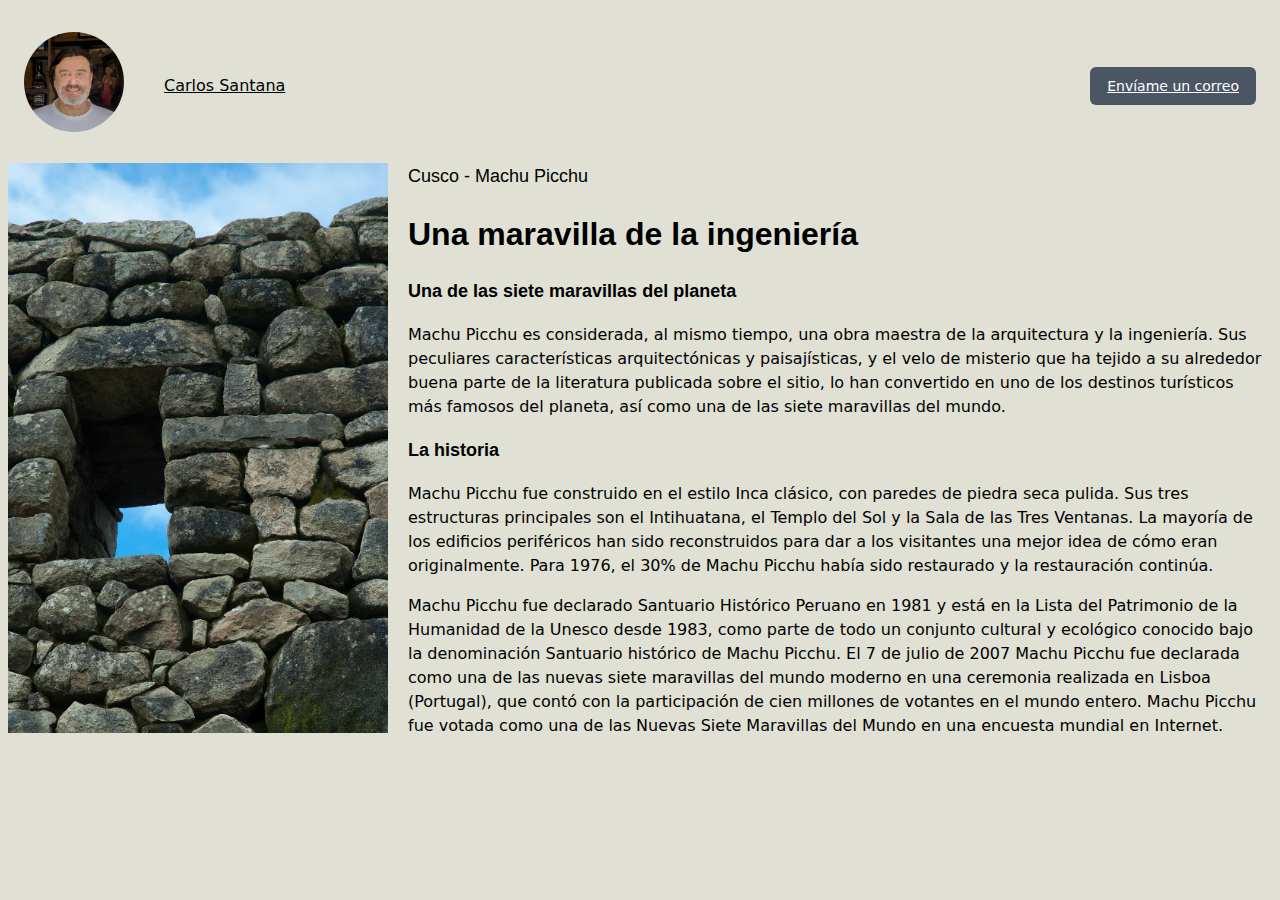
==== artículo1.html @ b63bfe69 "Add files via upload" ====
<!DOCTYPE html>
<html lang="en">
<head>
    <meta charset="UTF-8">
    <meta http-equiv="X-UA-Compatible" content="IE=edge">
    <meta name="viewport" content="width=device-width, initial-scale=1.0">
    <link rel="stylesheet" href="estilos.css">
    <title>Artículo 1</title>
</head>
<body>

    <header>
        <nav>

            <div class="left-nav">
                <div class="image-content">
                    <a href="#">
                        <img class="profile-pic" src="./img/Carlos.jpg" alt="Foto del autor" />
                    </a>
                </div>

                <div class="name-content">
                    <a href="#">
                        Carlos Santana
                    </a>
                </div>
            </div>

            <div class="contact-content">             
                <a href="mailto:carlos.santana.gacitua@gmail.com">
                    Envíame un correo
                </a>
            </div>
        </nav>
    </header>

    <div class="card">
        <div class="column-text">
            <img  src="./img/MachuPicchu1.jpg" style="float:left; padding-right: 20px;" alt="" width="400">
            <span>
                <FONT FACE="Arial" SIZE=4 COLOR="black">
                    Cusco - Machu Picchu
                </FONT>
            </span>
            
            <h2>
                <FONT FACE="Arial" SIZE=6 COLOR="black">
                    Una maravilla de la ingeniería
                </FONT>
            </h2>

            <FONT FACE="Arial" SIZE=4 COLOR="black">
            <p><b>Una de las siete maravillas del planeta</b></p>
            </FONT>
                        
            <p>
                Machu Picchu es considerada, al mismo tiempo, una obra maestra de la arquitectura y la ingeniería. Sus peculiares 
                características arquitectónicas y paisajísticas, y el velo de misterio que ha tejido a su alrededor buena parte 
                de la literatura publicada sobre el sitio, lo han convertido en uno de los destinos turísticos más famosos del 
                planeta, así como una de las siete maravillas del mundo.

            </p>

            <FONT FACE="Arial" SIZE=4 COLOR="black">
            <p><b>La historia</b></p>
            </FONT>
             
            <p>
                Machu Picchu fue construido en el estilo Inca clásico, con paredes de piedra seca pulida. Sus tres 
                estructuras principales son el Intihuatana, el Templo del Sol y la Sala de las Tres Ventanas. La 
                mayoría de los edificios periféricos han sido reconstruidos para dar a los visitantes una mejor idea 
                de cómo eran originalmente. Para 1976, el 30% de Machu Picchu había sido restaurado y la restauración 
                continúa.
            </p>
            <p>
                Machu Picchu fue declarado Santuario Histórico Peruano en 1981 y está en la Lista del Patrimonio de 
                la Humanidad de la Unesco desde 1983, como parte de todo un conjunto cultural y ecológico conocido 
                bajo la denominación Santuario histórico de Machu Picchu. El 7 de julio de 2007 Machu Picchu fue 
                declarada como una de las nuevas siete maravillas del mundo moderno en una ceremonia realizada en 
                Lisboa (Portugal), que contó con la participación de cien millones de votantes en el mundo entero. 
                Machu Picchu fue votada como una de las Nuevas Siete Maravillas del Mundo en una encuesta mundial 
                en Internet.

            </p>
        
        </div>    
    </div>

</body>
</html>
---- estilos.css ----
/* Archivo Estilos.css */

* {
    box-sizing: border-box;
    border-width: 0;
    border-style: solid;
    border-color: #0c0c0c;
}

html {
    font-family: ui-sans-serif, system-ui, -apple-system, BlinkMacSystemFont,
        "Segoe UI", Roboto, "Helvetica Neue", Arial, "Noto Sans", sans-serif,
        "Apple Color Emoji", "Segoe UI Emoji", "Segoe UI Symbol", "Noto Color Emoji";
    line-height: 1.5;
}

body {
    font-family: inherit;
    line-height: inherit;
    margin: 1;
    background-color: rgb(224, 224, 213);
    background-repeat: no-repeat;
}

header {
    position: relative;
    padding: 1.5rem 0;
}

header nav {
    padding-left: 1rem;
    padding-right: 1rem;
    max-width: 80rem;
    margin-left: auto;
    margin-right: auto;
    justify-content: space-between;
    align-items: center;
    display: flex;
}

main {
    position: relative;
    padding-top: 16px;
    padding-bottom: 20px;
    padding-left: 4px;
    padding-right: 4px;
    position: relative;
    max-width: 80rem;
    margin-left: auto;
    margin-right: auto;
}

.left-nav {
    flex: 1 1 0%;
    align-items: center;
    display: flex;
}

.image-content {
    justify-content: space-between;
    align-items: center;
    display: flex;
}

.profile-pic {
    width: 100px;
    height: 100px;
    border-radius: 50%;
    }

.name-content {
    margin-left: 2.5rem;
    margin-right: 2.5rem;
}

.name-content a {
    --tw-text-opacity: 1;
    color: rgba(0, 0, 0, var(--tw-text-opacity));
    font-weight: 500;
}

.contact-content a {
    border-color: transparent;
    border-radius: .375rem;
    border-width: 1px;
    display: inline-flex;
    align-items: center;
    font-weight: 500;
    font-size: .875rem;
    line-height: 1.25rem;
    padding-top: .5rem;
    padding-left: 1rem;
    padding-right: 1rem;
    padding-bottom: .5rem;
    background-color: rgba(75, 85, 99, var(--tw-bg-opacity));
    color: rgba(255, 255, 255, var(--tw-text-opacity));
    --tw-bg-opacity: 1;
    --tw-text-opacity: 1;
}

.blog-description {
    text-align: center;
}

.blog-description h1 {
    margin-top: 1rem;
    letter-spacing: -.025em;
    font-size: 2.25rem;
    line-height: 2.5rem;
    color: rgba(17, 24, 39, var(--tw-text-opacity));
    font-weight: 800;
    --tw-text-opacity: 1;
}

.blog-description p {
    margin-top: 1rem;
    max-width: 42rem;
    --tw-text-opacity: 1;
    color: rgba(107, 114, 128, var(--tw-text-opacity));
    margin-left: auto;
    margin-right: auto;
    font-size: 1.25rem;
    line-height: 1.75rem;
}

.articles-area {
    grid-template-columns: repeat(3, minmax(0, 1fr));
    max-width: none;
    gap: 1.25rem;
    margin-top: 3rem;
    margin-left: auto;
    margin-right: auto;
    display: grid;
}

.article-area {
    --tw-shadow: 0 10px 15px -3px rgba(0, 0, 0, 0.1), 0 4px 6px -2px rgba(0, 0, 0, 0.05);
    box-shadow: var(--tw-ring-offset-shadow, 0 0 #0000), var(--tw-ring-shadow, 0 0 #0000), var(--tw-shadow);
    overflow: hidden;
    flex-direction: column;
    display: flex;
    border-radius: .5rem;
}

.image-article-area {
    flex-shrink: 0;
}

.image-article-area a img {
    width: 100%;
    object-fit: cover;
    height: 12rem;
}

.info-article {
    padding: 1.5rem;
    flex: 1 1 0%;
    justify-content: space-between;
    flex-direction: column;
    display: flex;
    --tw-bg-opacity: 1;
    background-color: rgba(255, 255, 255, var(--tw-bg-opacity));
}

.info-article span {
    font-size: .875rem;
    line-height: 1.25rem;
    font-weight: 500;
}

.info-article a {
    display: block;
    margin-top: .5rem;

}

.title-info-article {
    --tw-text-opacity: 1;
    color: rgba(17, 24, 39, var(--tw-text-opacity));
    font-size: 1.25rem;
    line-height: 1.75rem;
    font-weight: 600;
    text-decoration: underline;
}

.description-info-article {
    margin-top: .75rem;
    --tw-text-opacity: 1;
    color: rgba(107, 114, 128, var(--tw-text-opacity));
    font-size: 1rem;
    line-height: 1.5rem;
}

.date-area {
    display: flex;
    margin-top: 1.5rem;
    --tw-text-opacity: 1;
    color: rgba(107, 114, 128, var(--tw-text-opacity));
    font-size: .875rem;
    line-height: 1.25rem;
}
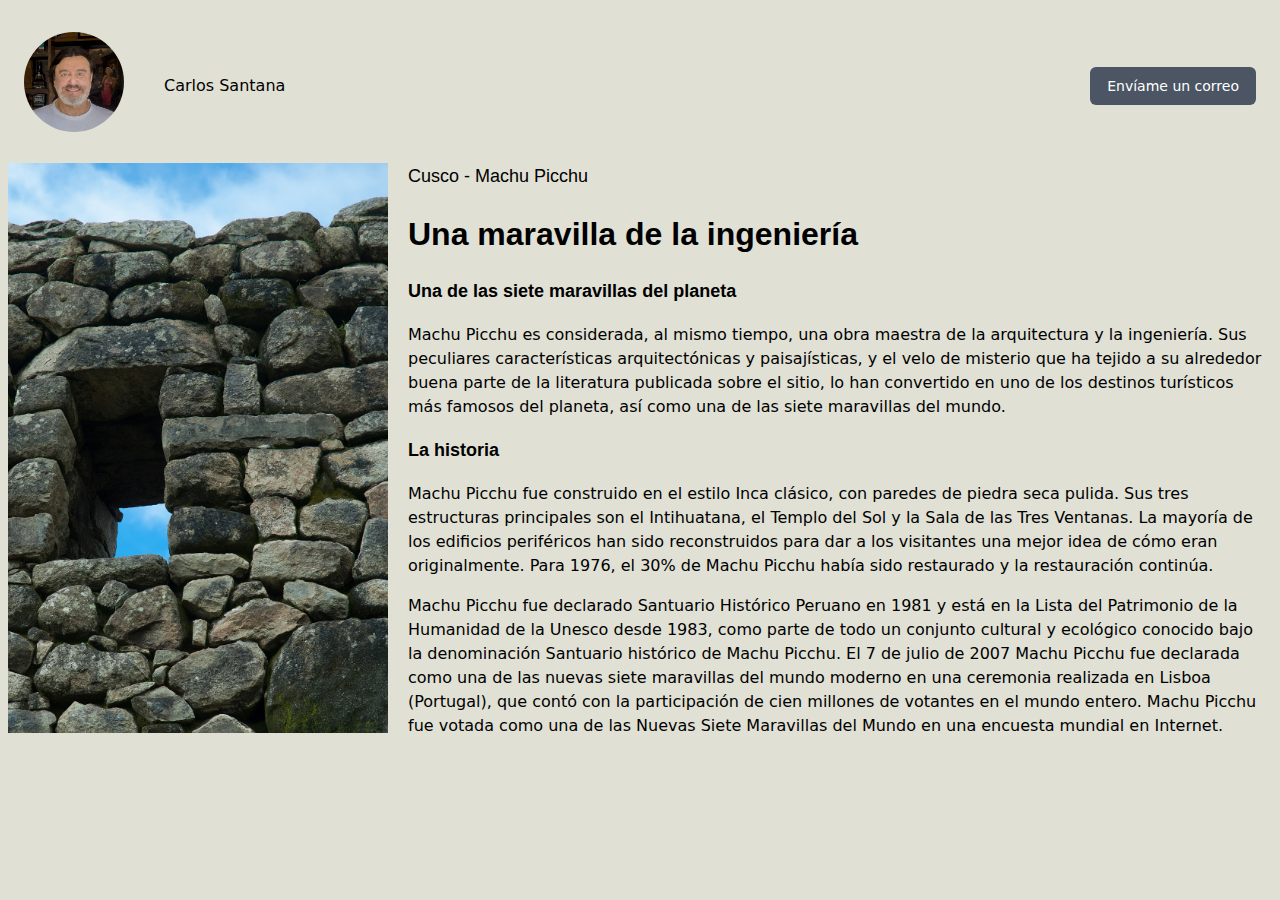
==== commit 3f72d3eb: "Update artículo1.html" ====
--- a/artículo1.html
+++ b/artículo1.html
@@ -6,6 +6,11 @@
     <meta name="viewport" content="width=device-width, initial-scale=1.0">
     <link rel="stylesheet" href="estilos.css">
     <title>Artículo 1</title>
+     <style type="text/css">
+        a:link, a:visited, a:active {
+            text-decoration:none;
+        }
+    </style>
 </head>
 <body>
 
@@ -87,4 +92,4 @@
     </div>
 
 </body>
-</html>+</html>
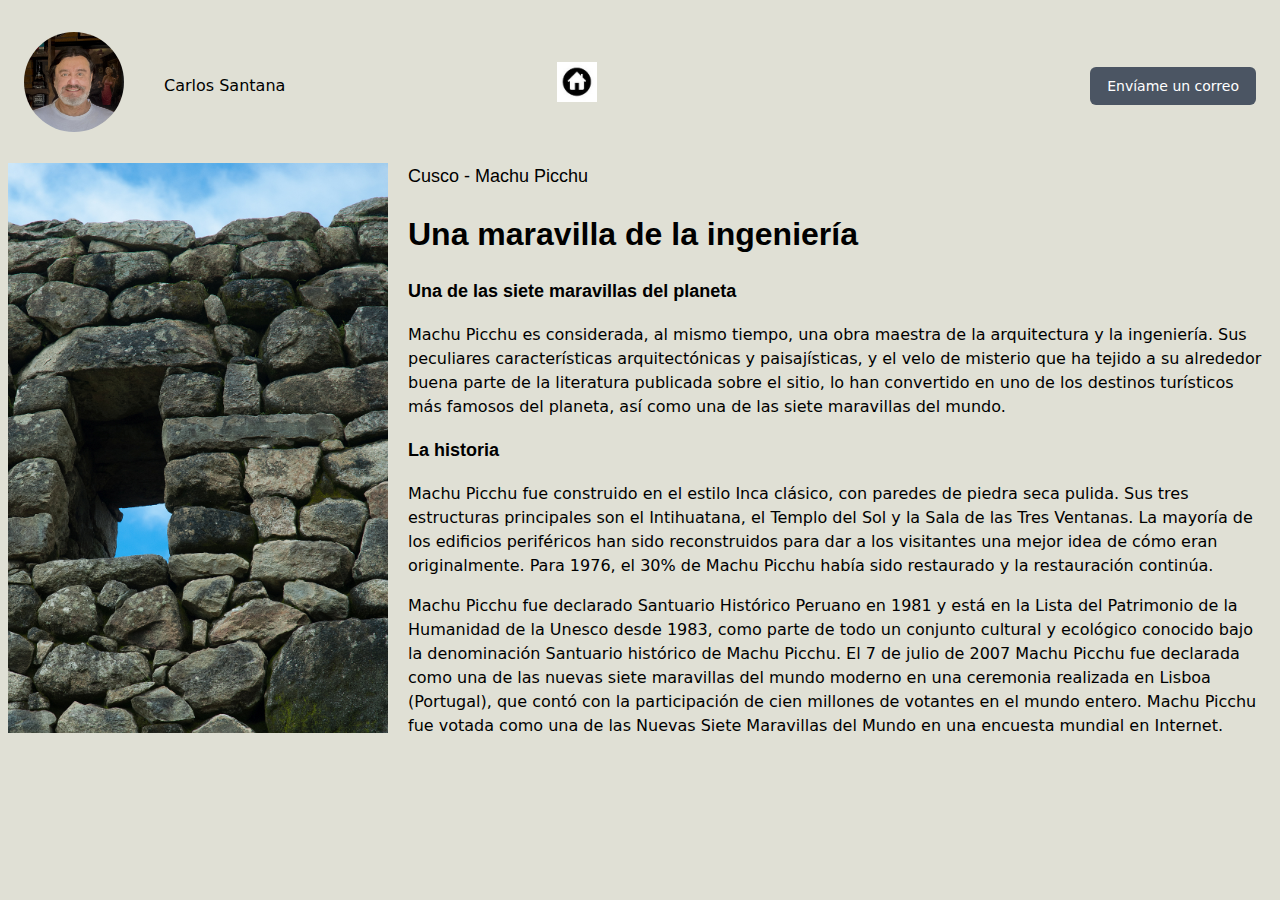
==== commit e99b3883: "Add files via upload" ====
--- a/artículo1.html
+++ b/artículo1.html
@@ -6,7 +6,7 @@
     <meta name="viewport" content="width=device-width, initial-scale=1.0">
     <link rel="stylesheet" href="estilos.css">
     <title>Artículo 1</title>
-     <style type="text/css">
+    <style type="text/css">
         a:link, a:visited, a:active {
             text-decoration:none;
         }
@@ -29,6 +29,10 @@
                         Carlos Santana
                     </a>
                 </div>
+            </div>
+
+            <div class="center-nav">
+                <a href="./index.html"><img class="home-pic" src="./img/Home.jpg" alt="Home"/></a>
             </div>
 
             <div class="contact-content">             
@@ -92,4 +96,4 @@
     </div>
 
 </body>
-</html>
+</html>--- a/estilos.css
+++ b/estilos.css
@@ -78,6 +78,17 @@
     color: rgba(0, 0, 0, var(--tw-text-opacity));
     font-weight: 500;
 }
+
+.center-nav {
+    flex: 1 1 0%;
+    align-items: center;
+    display: flex;
+}
+
+.home-pic {
+    width: 40px;
+    height: 40px;
+    }
 
 .contact-content a {
     border-color: transparent;
